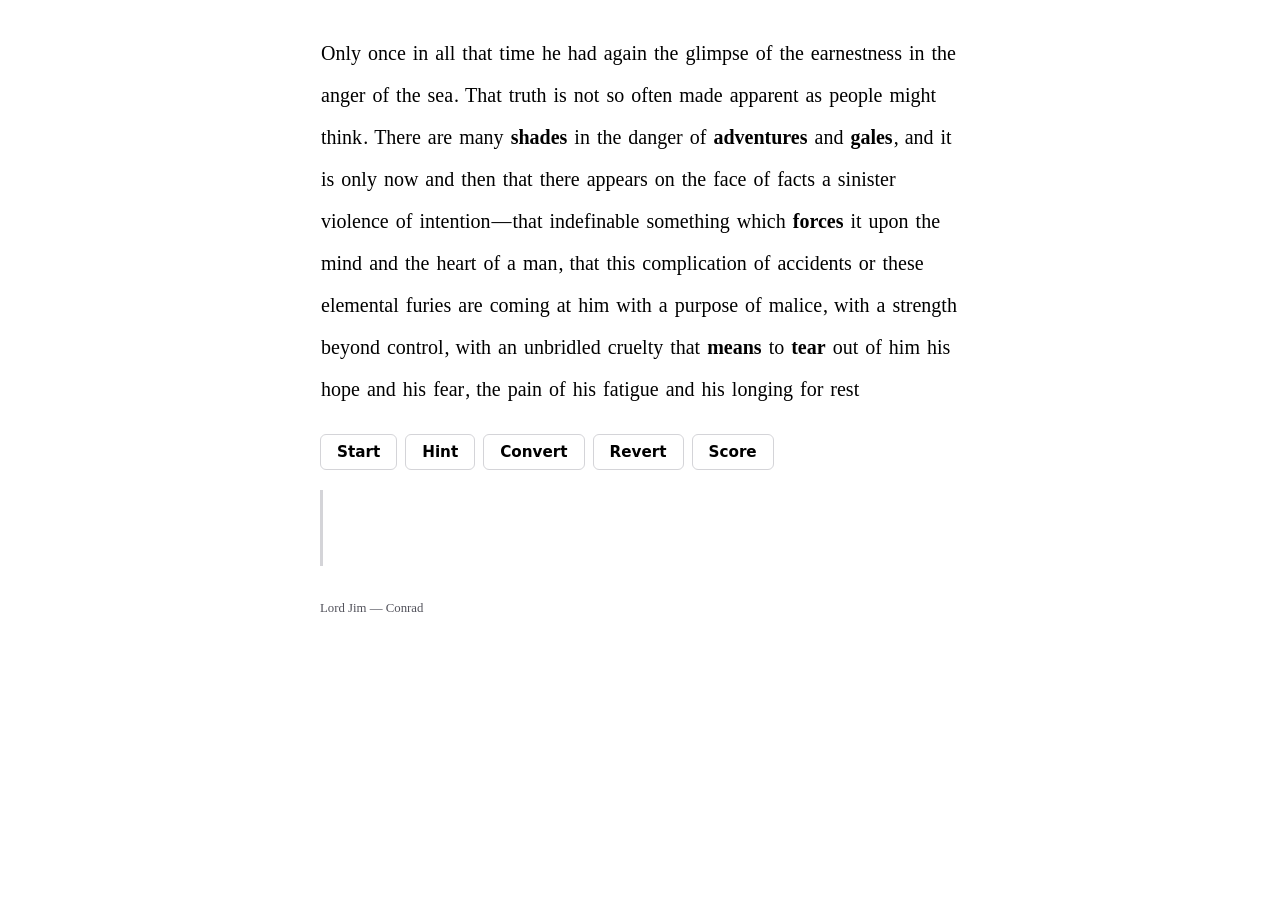
==== web/index.html @ d2483fb5 "Build the drill: data step and desktop page Opens from file:// with no server, no build and no netwo" ====
<!doctype html>
<html lang="en">
<head>
<meta charset="utf-8">
<meta name="viewport" content="width=device-width, initial-scale=1">
<title>Euspell — the conversion drill</title>
<link rel="stylesheet" href="drill.css">
</head>
<body>

<!--
  Opens straight from the filesystem: no server, no build, no network. That is
  deliberate — it is how the page gets demoed offline and screenshotted for the
  store listing, and it rules out ES modules and fetch(), which Chrome blocks on
  file://. paragraphs.js assigns a global; drill.js reads it.
-->
<main id="drill"></main>

<script src="paragraphs.js"></script>
<script src="drill.js"></script>
<script>
  EuspellDrill.mount(document.getElementById('drill'), window.EUSPELL_PARAGRAPHS);
</script>

</body>
</html>
---- web/drill.css ----
/* The conversion drill. Legend and reasoning: ../writing-test.md
 *
 * White background by specification, so the light palette is the only palette.
 * Three channels carry the verdict, because hue alone cannot: colour is the
 * five-way state, a wavy underline is the right/wrong binary that survives
 * colour blindness and greyscale, and bold marks the words that needed a
 * reading decided. Every colour below clears WCAG AA on white — the obvious
 * #FFA500 and #FF0000 do not, at 1.97:1 and 4.00:1.
 */
:root {
  --ink: #000000;
  --blue: #1D4ED8;   /* correctly unchanged   6.70:1 */
  --green: #15803D;  /* correctly changed     5.02:1 */
  --orange: #B45309; /* should have changed   5.02:1 */
  --red: #B91C1C;    /* changed wrongly       6.47:1 */
  --rule: #d4d4d8;
  --muted: #52525b;
}

body {
  margin: 0;
  background: #ffffff;
  color: var(--ink);
  font: 16px/1.6 Georgia, "Times New Roman", serif;
}

.drill { max-width: 40rem; margin: 0 auto; padding: 2rem 1.25rem 4rem; }

.passage {
  font-size: 1.25rem;
  line-height: 2.1;      /* room for the focus ring and the wavy underline */
  margin: 0 0 1.5rem;
}

/* A word, not a form field: no border until it has focus, so the paragraph
   still reads as a paragraph rather than as eighty input boxes. */
.w {
  border-radius: 2px;
  padding: 0 1px;
  outline: none;
  white-space: pre;
}
.w[contenteditable="plaintext-only"]:hover { background: #f4f4f5; }
.w[contenteditable="plaintext-only"]:focus { background: #eef2ff; box-shadow: 0 0 0 2px var(--blue); }

/* Bold = this word needed a reading decided. Applied in every state, so its
   failures are as visible as its successes. */
.w.ctx { font-weight: 700; }

/* Hint and Convert use a solid underline; the error marks below use a wavy one,
   so the two never mean the same thing. */
.w.hint { text-decoration: underline; text-underline-offset: 4px; }

.w.blue { color: var(--blue); }
.w.green { color: var(--green); }
.w.orange {
  color: var(--orange);
  text-decoration: underline wavy var(--orange);
  text-underline-offset: 4px;
}
.w.red {
  color: var(--red);
  text-decoration: underline wavy var(--red);
  text-underline-offset: 4px;
}

.bar { display: flex; flex-wrap: wrap; gap: .5rem; margin-bottom: 1.25rem; }
.bar button {
  font: 600 .95rem/1 system-ui, sans-serif;
  padding: .6rem 1rem;
  border: 1px solid var(--rule);
  border-radius: 6px;
  background: #fff;
  color: var(--ink);
  cursor: pointer;
}
.bar button:hover { border-color: var(--muted); }
.bar button.toggle.on { background: var(--ink); color: #fff; border-color: var(--ink); }

.readout {
  font: .9rem/1.7 ui-monospace, "Cascadia Code", Consolas, monospace;
  margin: 0 0 1rem;
  white-space: pre-wrap;
  color: var(--ink);
}

.panel {
  min-height: 3.2rem;
  padding: .75rem 1rem;
  border-left: 3px solid var(--rule);
  font-size: .95rem;
  color: var(--muted);
}

.attrib { font-size: .8rem; color: var(--muted); margin-top: 2rem; }
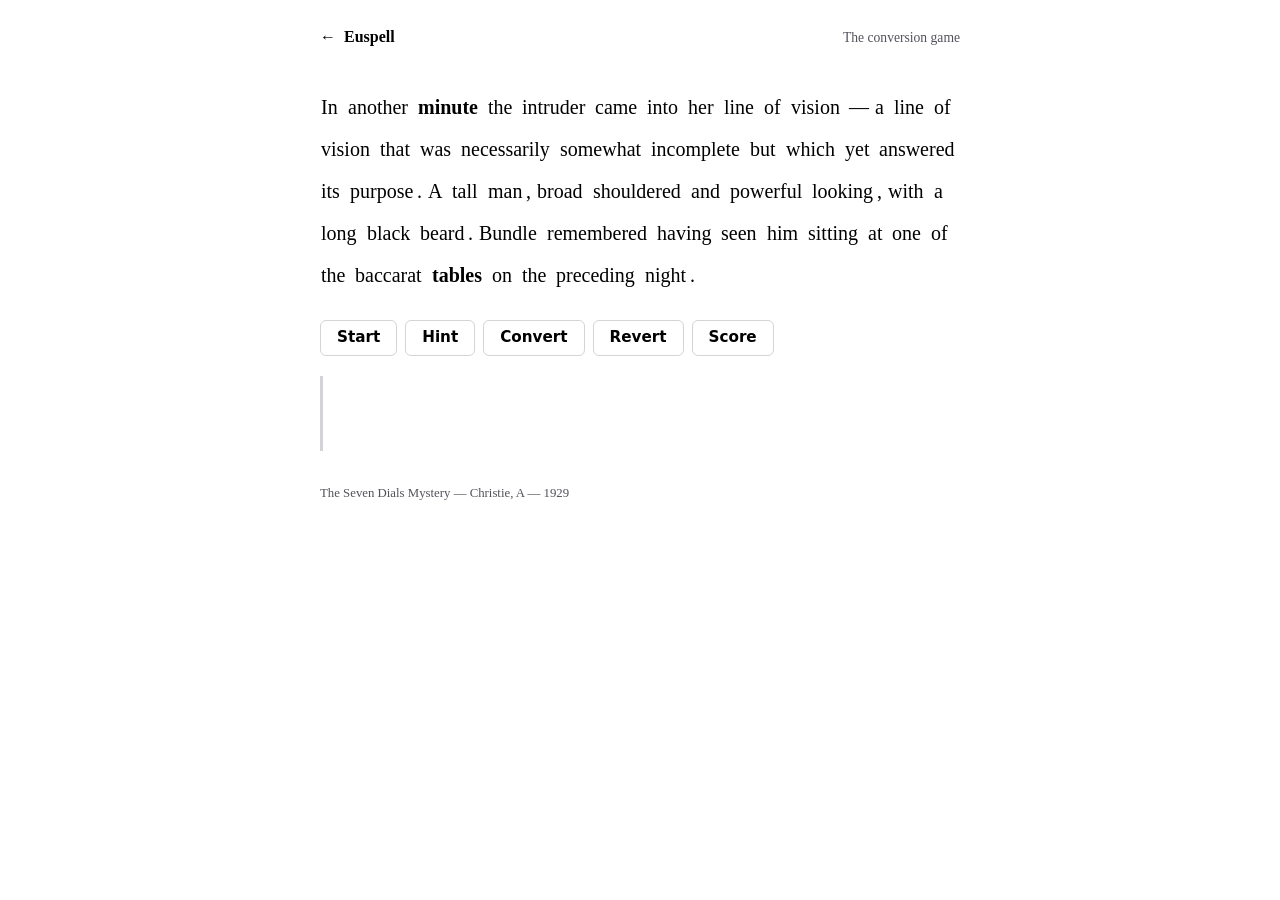
==== commit f0513d74: "Give the game a way back to the site It is reachable on its own URL and had no route home: no masthe" ====
--- a/web/index.html
+++ b/web/index.html
@@ -3,23 +3,34 @@
 <head>
 <meta charset="utf-8">
 <meta name="viewport" content="width=device-width, initial-scale=1">
-<title>Euspell — the conversion drill</title>
-<link rel="stylesheet" href="drill.css">
+<title>Euspell — the conversion game</title>
+<link rel="stylesheet" href="game.css">
 </head>
 <body>
+
+<!--
+  The link home is absolute, not "/". This page is also opened straight from the
+  filesystem for offline demos and store screenshots, where "/" resolves to the
+  disk root and a relative "../" lands on a directory listing. An absolute URL is
+  the only form that behaves in both places.
+-->
+<header class="masthead">
+  <a class="home" href="https://euspell.org/">&#8592;&#8194;Euspell</a>
+  <span class="what">The conversion game</span>
+</header>
+
+<main id="game"></main>
 
 <!--
   Opens straight from the filesystem: no server, no build, no network. That is
   deliberate — it is how the page gets demoed offline and screenshotted for the
   store listing, and it rules out ES modules and fetch(), which Chrome blocks on
-  file://. paragraphs.js assigns a global; drill.js reads it.
+  file://. paragraphs.js assigns a global; game.js reads it.
 -->
-<main id="drill"></main>
-
 <script src="paragraphs.js"></script>
-<script src="drill.js"></script>
+<script src="game.js"></script>
 <script>
-  EuspellDrill.mount(document.getElementById('drill'), window.EUSPELL_PARAGRAPHS);
+  EuspellGame.mount(document.getElementById('game'), window.EUSPELL_PARAGRAPHS);
 </script>
 
 </body>
--- a/web/game.css
+++ b/web/game.css
@@ -0,0 +1,138 @@
+/* The conversion game. Legend and reasoning: ../writing-test.md
+ *
+ * White background by specification, so the light palette is the only palette.
+ * Three channels carry the verdict, because hue alone cannot: colour is the
+ * five-way state, a wavy underline is the right/wrong binary that survives
+ * colour blindness and greyscale, and bold marks the words that needed a
+ * reading decided. Every colour below clears WCAG AA on white — the obvious
+ * #FFA500 and #FF0000 do not, at 1.97:1 and 4.00:1.
+ */
+:root {
+  --ink: #000000;
+  --blue: #1D4ED8;   /* correctly unchanged   6.70:1 */
+  --green: #15803D;  /* correctly changed     5.02:1 */
+  --orange: #B45309; /* should have changed   5.02:1 */
+  --red: #B91C1C;    /* changed wrongly       6.47:1 */
+  --rule: #d4d4d8;
+  --muted: #52525b;
+}
+
+body {
+  margin: 0;
+  background: #ffffff;
+  color: var(--ink);
+  font: 16px/1.6 Georgia, "Times New Roman", serif;
+}
+
+.game { max-width: 40rem; margin: 0 auto; padding: 2rem 1.25rem 4rem; }
+
+.passage {
+  font-size: 1.25rem;
+  line-height: 2.1;      /* room for the focus ring and the wavy underline */
+  margin: 0 0 1.5rem;
+}
+
+/* A word, not a form field: no border until it has focus, so the paragraph
+   still reads as a paragraph rather than as eighty input boxes. */
+.w {
+  /* inline-block, not inline: iOS Safari cannot place the caret inside a small
+     INLINE contenteditable fragment embedded in non-editable text — it pins the
+     caret to the end and refuses mid-word edits. Giving each word its own
+     inline-block box fixes caret placement. (Chrome/Android edits inline fine.) */
+  display: inline-block;
+  -webkit-user-select: text;
+  user-select: text;
+  border-radius: 2px;
+  padding: 0 1px;
+  outline: none;
+  white-space: pre;
+}
+/* The editable words are real <input>s (for iOS caret handling), stripped of
+   native field chrome so they read as words set into the prose. */
+input.w {
+  font: inherit;
+  color: inherit;
+  -webkit-appearance: none;
+  appearance: none;
+  border: 0;
+  margin: 0;
+  background: transparent;
+  vertical-align: baseline;
+  box-sizing: content-box;
+}
+input.w:hover { background: #f4f4f5; }
+input.w:focus { background: #eef2ff; box-shadow: 0 0 0 2px var(--blue); }
+
+/* Bold = this word needed a reading decided. Applied in every state, so its
+   failures are as visible as its successes. */
+.w.ctx { font-weight: 700; }
+
+/* Hint and Convert use a solid underline; the error marks below use a wavy one,
+   so the two never mean the same thing. */
+.w.hint { text-decoration: underline; text-underline-offset: 4px; }
+
+.w.blue { color: var(--blue); }
+.w.green { color: var(--green); }
+.w.orange {
+  color: var(--orange);
+  text-decoration: underline wavy var(--orange);
+  text-underline-offset: 4px;
+}
+.w.red {
+  color: var(--red);
+  text-decoration: underline wavy var(--red);
+  text-underline-offset: 4px;
+}
+
+.bar { display: flex; flex-wrap: wrap; gap: .5rem; margin-bottom: 1.25rem; }
+.bar button {
+  font: 600 .95rem/1 system-ui, sans-serif;
+  padding: .6rem 1rem;
+  border: 1px solid var(--rule);
+  border-radius: 6px;
+  background: #fff;
+  color: var(--ink);
+  cursor: pointer;
+}
+.bar button:hover { border-color: var(--muted); }
+.bar button.toggle.on { background: var(--ink); color: #fff; border-color: var(--ink); }
+
+.readout {
+  font: .9rem/1.7 ui-monospace, "Cascadia Code", Consolas, monospace;
+  margin: 0 0 1rem;
+  white-space: pre-wrap;
+  color: var(--ink);
+}
+
+.panel {
+  min-height: 3.2rem;
+  padding: .75rem 1rem;
+  border-left: 3px solid var(--rule);
+  font-size: .95rem;
+  color: var(--muted);
+}
+
+.attrib { font-size: .8rem; color: var(--muted); margin-top: 2rem; }
+
+/* Masthead. The game is reachable on its own URL, so it needs a way back to the
+   site; it matches the passage column rather than spanning the window. */
+.masthead {
+  display: flex;
+  flex-wrap: wrap;
+  align-items: baseline;
+  justify-content: space-between;
+  gap: .5rem 1rem;
+  max-width: 40rem;
+  margin: 0 auto;
+  padding: 1.25rem 1.25rem 0;
+}
+.masthead .home {
+  font: 600 1rem/1.4 Georgia, "Times New Roman", serif;
+  color: var(--ink);
+  text-decoration: none;
+  /* Generous hit area: this is the one link on a page played with thumbs. */
+  padding: .35rem 0;
+}
+.masthead .home:hover,
+.masthead .home:focus-visible { color: var(--blue); text-decoration: underline; }
+.masthead .what { font-size: .85rem; color: var(--muted); }
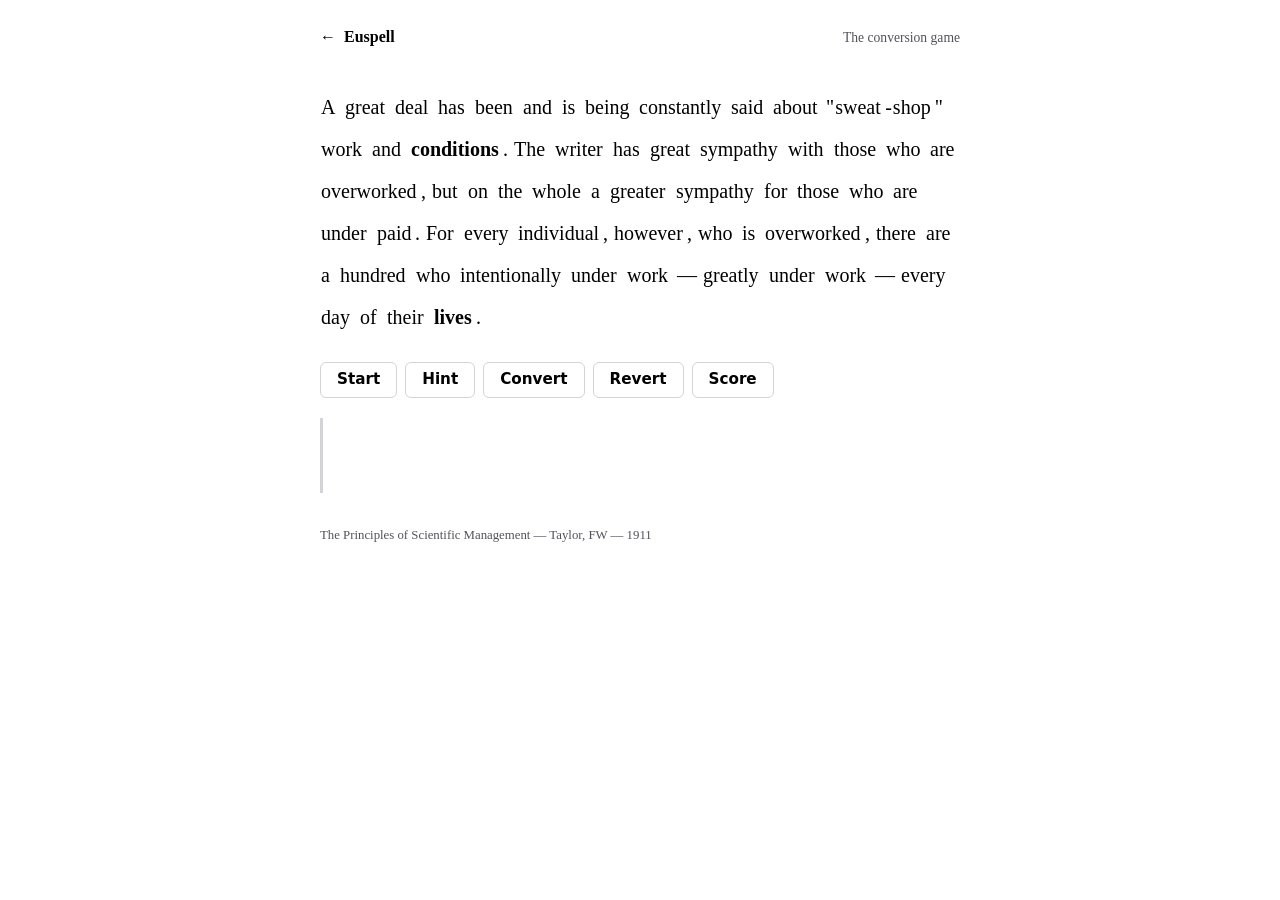
==== commit f7fa8e03: "Keep the extension off the game page The passage is shown in traditional spelling for the player to " ====
--- a/web/index.html
+++ b/web/index.html
@@ -6,7 +6,13 @@
 <title>Euspell — the conversion game</title>
 <link rel="stylesheet" href="game.css">
 </head>
-<body>
+<!--
+  The extension must not touch this page. The passage is presented in traditional
+  spelling for the player to convert by hand, and scored against the euspell text
+  in paragraphs.js - converting it would rewrite the question and hand over the
+  answer. Honoured by the extension's dom-walker, which climbs the ancestor chain.
+-->
+<body data-euspell="off">
 
 <!--
   The link home is absolute, not "/". This page is also opened straight from the
--- a/web/game.css
+++ b/web/game.css
@@ -1,10 +1,10 @@
 /* The conversion game. Legend and reasoning: ../writing-test.md
  *
  * White background by specification, so the light palette is the only palette.
- * Three channels carry the verdict, because hue alone cannot: colour is the
+ * Three channels carry the verdict, because hue alone cannot: color is the
  * five-way state, a wavy underline is the right/wrong binary that survives
- * colour blindness and greyscale, and bold marks the words that needed a
- * reading decided. Every colour below clears WCAG AA on white — the obvious
+ * color blindness and grayscale, and bold marks the words that needed a
+ * reading decided. Every color below clears WCAG AA on white — the obvious
  * #FFA500 and #FF0000 do not, at 1.97:1 and 4.00:1.
  */
 :root {
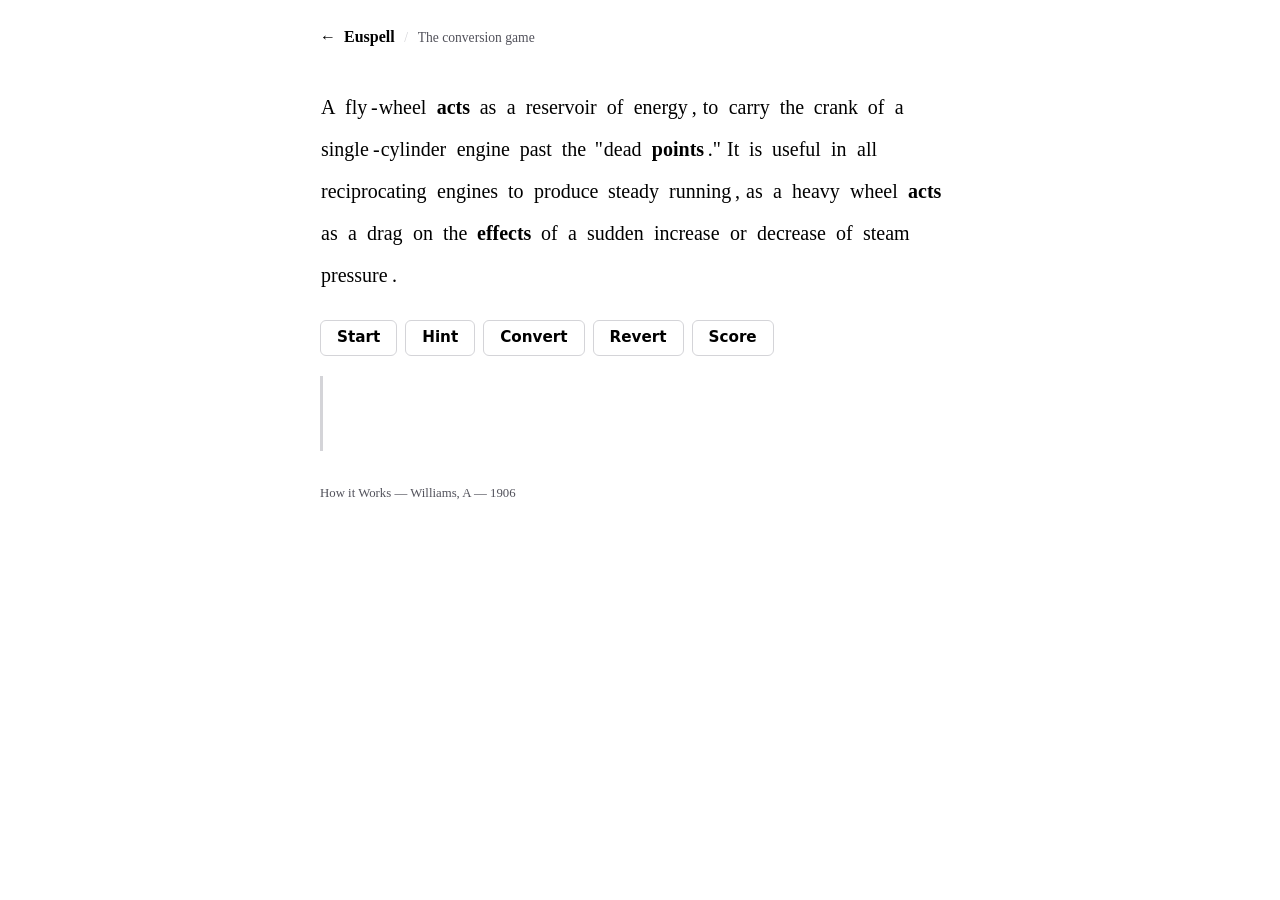
==== commit 550c1d37: "Give the game's assets a version query so an update reaches returning visitors The server sends Cach" ====
--- a/web/index.html
+++ b/web/index.html
@@ -4,7 +4,15 @@
 <meta charset="utf-8">
 <meta name="viewport" content="width=device-width, initial-scale=1">
 <title>Euspell — the conversion game</title>
-<link rel="stylesheet" href="game.css">
+<!--
+  The ?v= is a cache buster and has to be bumped whenever one of these files
+  changes. The server sends Cache-Control: max-age=604800 for .css and .js but
+  nothing for .html, so without it a returning visitor pairs fresh markup with a
+  week-old stylesheet - which is how the masthead once arrived unstyled. Chromium
+  drops the query when resolving file://, so opening this page from disk still
+  works.
+-->
+<link rel="stylesheet" href="game.css?v=2026-08-19">
 </head>
 <!--
   The extension must not touch this page. The passage is presented in traditional
@@ -33,8 +41,8 @@
   store listing, and it rules out ES modules and fetch(), which Chrome blocks on
   file://. paragraphs.js assigns a global; game.js reads it.
 -->
-<script src="paragraphs.js"></script>
-<script src="game.js"></script>
+<script src="paragraphs.js?v=2026-08-19"></script>
+<script src="game.js?v=2026-08-19"></script>
 <script>
   EuspellGame.mount(document.getElementById('game'), window.EUSPELL_PARAGRAPHS);
 </script>
--- a/web/game.css
+++ b/web/game.css
@@ -120,8 +120,7 @@
   display: flex;
   flex-wrap: wrap;
   align-items: baseline;
-  justify-content: space-between;
-  gap: .5rem 1rem;
+  gap: .25rem .6rem;
   max-width: 40rem;
   margin: 0 auto;
   padding: 1.25rem 1.25rem 0;
@@ -135,4 +134,8 @@
 }
 .masthead .home:hover,
 .masthead .home:focus-visible { color: var(--blue); text-decoration: underline; }
+/* Kept next to the wordmark rather than pushed to the far edge: at this column
+   width space-between left 400px of nothing between them, and they stopped
+   reading as one header. The rule below is the join. */
 .masthead .what { font-size: .85rem; color: var(--muted); }
+.masthead .what::before { content: "/"; margin-right: .6rem; color: var(--rule); }
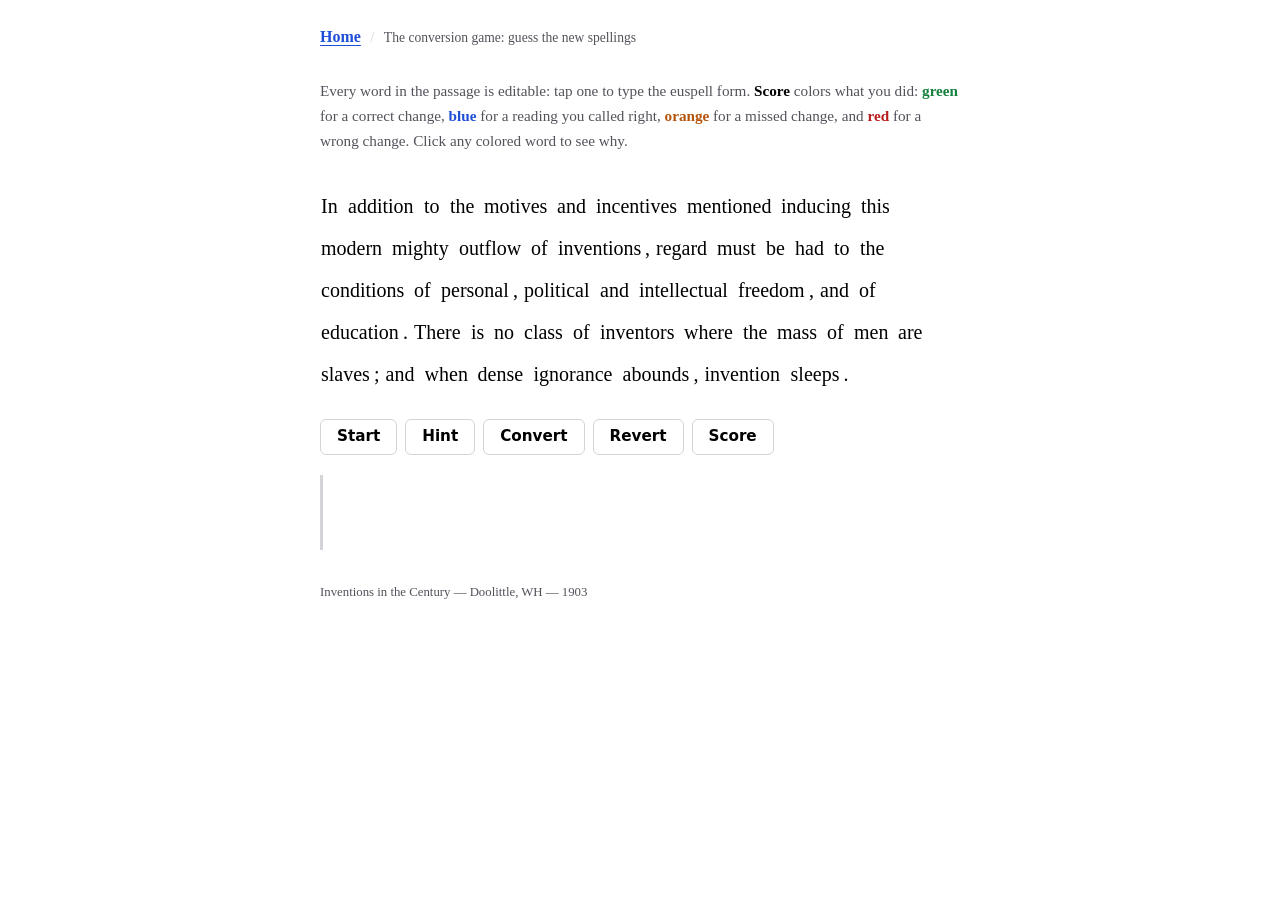
==== commit 771d4d04: "Take back the game changes that were made in the published copy tools/publish-game.mjs says it plain" ====
--- a/web/index.html
+++ b/web/index.html
@@ -3,7 +3,17 @@
 <head>
 <meta charset="utf-8">
 <meta name="viewport" content="width=device-width, initial-scale=1">
-<title>Euspell — the conversion game</title>
+<title>Euspell conversion game</title>
+<!--
+  A copy of the site favicon sits next to this file rather than the page relying
+  on the browser's fallback to /favicon.ico at the site root. Two reasons: the
+  fallback resolves to the disk root when the page is opened from file:// for an
+  offline demo, and a relative href is the only form that works both there and
+  when served -- the same reasoning as the absolute home link below, arrived at
+  from the other direction. The ?v= is here because browsers cache a favicon
+  harder than they cache anything else on the page.
+-->
+<link rel="icon" href="favicon.ico?v=2026-08-24" sizes="16x16 48x48 128x128">
 <!--
   The ?v= is a cache buster and has to be bumped whenever one of these files
   changes. The server sends Cache-Control: max-age=604800 for .css and .js but
@@ -12,7 +22,7 @@
   drops the query when resolving file://, so opening this page from disk still
   works.
 -->
-<link rel="stylesheet" href="game.css?v=2026-08-19">
+<link rel="stylesheet" href="game.css?v=2026-08-24">
 </head>
 <!--
   The extension must not touch this page. The passage is presented in traditional
@@ -29,9 +39,24 @@
   the only form that behaves in both places.
 -->
 <header class="masthead">
-  <a class="home" href="https://euspell.org/">&#8592;&#8194;Euspell</a>
-  <span class="what">The conversion game</span>
+  <a class="home" href="https://euspell.org/">Home</a>
+  <span class="what">The conversion game: guess the new spellings</span>
 </header>
+
+<!--
+  Help lives in the markup, not in game.js: mount() rewrites #game on every
+  Start, and this text never changes. The color names are set in the colors they
+  name, so the legend demonstrates itself -- and the word still says which is
+  which, so it survives grayscale and color blindness like the rest of the page.
+-->
+<p class="help">
+  Every word in the passage is editable: tap one to type the euspell form.
+  <b>Score</b> colors what you did: <span class="green">green</span> for a
+  correct change, <span class="blue">blue</span> for a reading you called right,
+  <span class="orange">orange</span> for a missed change, and
+  <span class="red">red</span> for a wrong change. Click any colored word to see
+  why.
+</p>
 
 <main id="game"></main>
 
@@ -41,8 +66,8 @@
   store listing, and it rules out ES modules and fetch(), which Chrome blocks on
   file://. paragraphs.js assigns a global; game.js reads it.
 -->
-<script src="paragraphs.js?v=2026-08-19"></script>
-<script src="game.js?v=2026-08-19"></script>
+<script src="paragraphs.js?v=2026-08-24"></script>
+<script src="game.js?v=2026-08-24"></script>
 <script>
   EuspellGame.mount(document.getElementById('game'), window.EUSPELL_PARAGRAPHS);
 </script>
--- a/web/game.css
+++ b/web/game.css
@@ -1,15 +1,20 @@
 /* The conversion game. Legend and reasoning: ../writing-test.md
  *
  * White background by specification, so the light palette is the only palette.
- * Three channels carry the verdict, because hue alone cannot: color is the
- * five-way state, a wavy underline is the right/wrong binary that survives
- * color blindness and grayscale, and bold marks the words that needed a
- * reading decided. Every color below clears WCAG AA on white — the obvious
- * #FFA500 and #FF0000 do not, at 1.97:1 and 4.00:1.
+ * Two channels carry the verdict, because hue alone cannot: color is the
+ * five-way state, and a wavy underline is the right/wrong binary that survives
+ * color blindness and grayscale. Every color below clears WCAG AA on white —
+ * the obvious #FFA500 and #FF0000 do not, at 1.97:1 and 4.00:1.
+ *
+ * There was a third channel: bold, marking the words that needed a reading
+ * decided. It was removed. Before the player types anything it points at the
+ * exact words the Hint button exists to reveal, so the puzzle arrives already
+ * half-solved — and it was wrong about which words those were, bolding "minute"
+ * and "motives".
  */
 :root {
   --ink: #000000;
-  --blue: #1D4ED8;   /* correctly unchanged   6.70:1 */
+  --blue: #1D4ED8;   /* reading called right  6.70:1 */
   --green: #15803D;  /* correctly changed     5.02:1 */
   --orange: #B45309; /* should have changed   5.02:1 */
   --red: #B91C1C;    /* changed wrongly       6.47:1 */
@@ -25,6 +30,24 @@
 }
 
 .game { max-width: 40rem; margin: 0 auto; padding: 2rem 1.25rem 4rem; }
+
+/* Help text, sharing the game's column so the two read as one page. Set smaller
+   and muted: it is scaffolding for a first visit, and it must not compete with
+   the passage, which is the thing to be read. The four color names carry their
+   own colors, which is the shortest legend there is. */
+.help {
+  max-width: 40rem;
+  margin: 0 auto;
+  padding: 1.5rem 1.25rem 0;
+  color: var(--muted);
+  font-size: 0.95rem;
+  line-height: 1.65;
+}
+.help b { color: var(--ink); }
+.help .blue { color: var(--blue); font-weight: 700; }
+.help .green { color: var(--green); font-weight: 700; }
+.help .orange { color: var(--orange); font-weight: 700; }
+.help .red { color: var(--red); font-weight: 700; }
 
 .passage {
   font-size: 1.25rem;
@@ -62,10 +85,6 @@
 }
 input.w:hover { background: #f4f4f5; }
 input.w:focus { background: #eef2ff; box-shadow: 0 0 0 2px var(--blue); }
-
-/* Bold = this word needed a reading decided. Applied in every state, so its
-   failures are as visible as its successes. */
-.w.ctx { font-weight: 700; }
 
 /* Hint and Convert use a solid underline; the error marks below use a wavy one,
    so the two never mean the same thing. */
@@ -127,13 +146,20 @@
 }
 .masthead .home {
   font: 600 1rem/1.4 Georgia, "Times New Roman", serif;
-  color: var(--ink);
-  text-decoration: none;
+  /* Blue and underlined at rest, not only on hover: it reads as "Home", a word
+     with no arrow in front of it any more, and a touch screen has no hover to
+     reveal that it is a link at all. */
+  color: var(--blue);
+  text-decoration: underline;
+  text-underline-offset: 3px;
   /* Generous hit area: this is the one link on a page played with thumbs. */
   padding: .35rem 0;
 }
+/* The resting state already carries the color and the underline, so hover has
+   to say something else. Thickening the rule is the quietest thing available
+   that is not a second color. */
 .masthead .home:hover,
-.masthead .home:focus-visible { color: var(--blue); text-decoration: underline; }
+.masthead .home:focus-visible { text-decoration-thickness: 2px; }
 /* Kept next to the wordmark rather than pushed to the far edge: at this column
    width space-between left 400px of nothing between them, and they stopped
    reading as one header. The rule below is the join. */
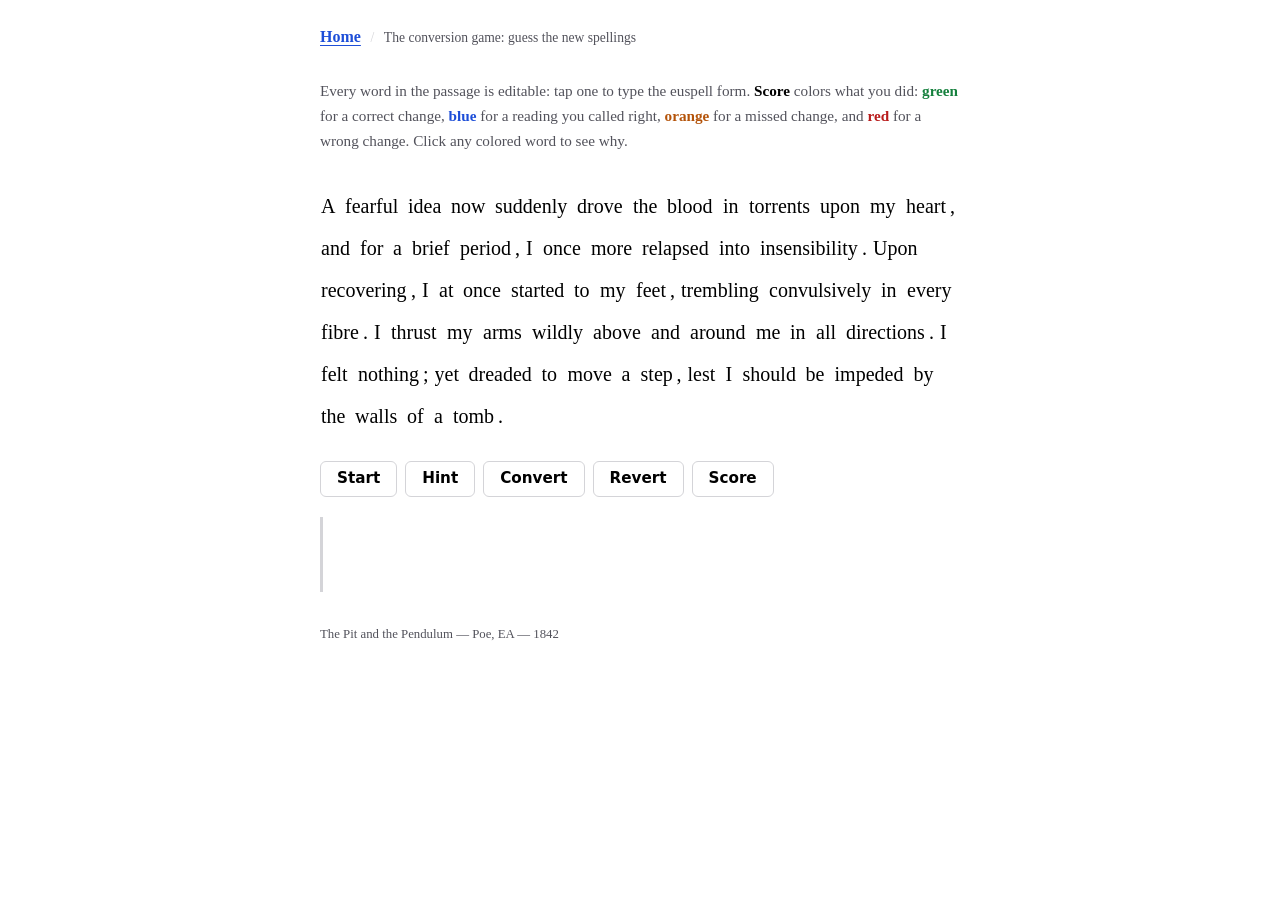
==== commit 8ffa1b3c: "Give every passage's author their initials Six attributions were incomplete or wrong. Four were bare" ====
--- a/web/index.html
+++ b/web/index.html
@@ -66,7 +66,7 @@
   store listing, and it rules out ES modules and fetch(), which Chrome blocks on
   file://. paragraphs.js assigns a global; game.js reads it.
 -->
-<script src="paragraphs.js?v=2026-08-24"></script>
+<script src="paragraphs.js?v=2026-09-15"></script>
 <script src="game.js?v=2026-08-24"></script>
 <script>
   EuspellGame.mount(document.getElementById('game'), window.EUSPELL_PARAGRAPHS);
